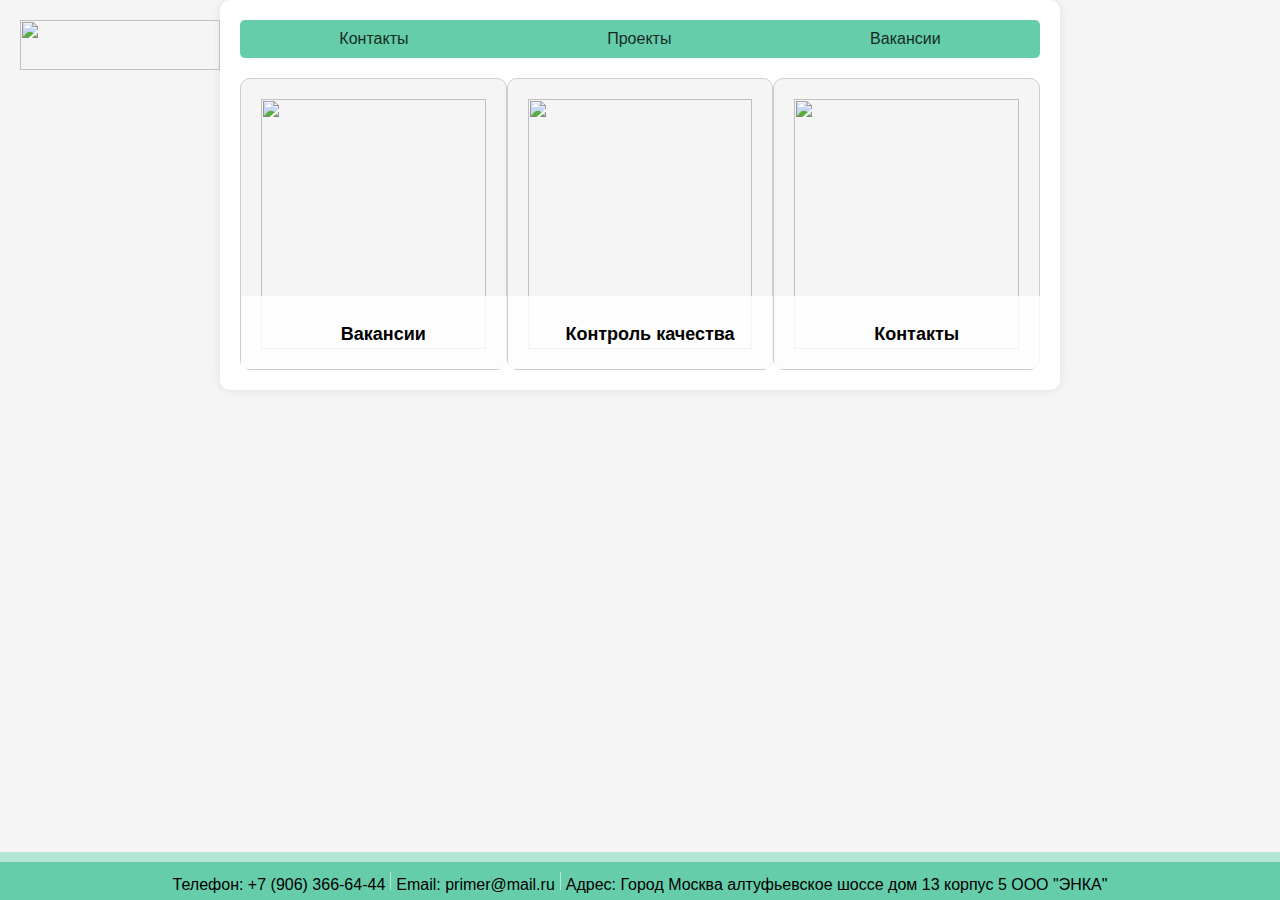
==== index.html @ 5d73c1eb "Add files via upload" ====
<!DOCTYPE html>
<html>

<head>
  <style>
    body {
      font-family: Arial, sans-serif;
      background-color: #f5f5f5;
      margin: 0;
      padding: 0;
    }

    .container {
      max-width: 800px;
      margin: 0 auto;
      padding: 20px;
      background-color: white;
      border-radius: 10px;
      box-shadow: 0 0 10px rgba(0, 0, 0, 0.1);
    }

    .tabs {
      display: flex;
      justify-content: space-around;
      background-color: #66cdaa;
      border-radius: 5px;
    }

    .dropdown {
      position: relative;
    }

    button {
      background-color: #66cdaa;
      color: black;
      border: none;
      padding: 10px 20px;
      text-align: center;
      display: inline-block;
      font-size: 16px;
      cursor: pointer;
      opacity: 0.8;
      border-radius: 5px;
    }

    button:hover {
      opacity: 1;
      background-color: #009a63;
    }

    ul {
      list-style-type: none;
      padding: 0;
    }

    ul li {
      background-color: rgba(102, 205, 170, 0.5);
      padding: 5px 10px;
      cursor: pointer;
    }

    ul li:hover {
      background-color: rgba(102, 205, 170, 0.7);
    }

    .dropdown-content {
      display: none;
      position: absolute;
      background-color: rgba(102, 205, 170, 0.8);
      min-width: 330px;
      box-shadow: 0 8px 16px 0 rgba(0, 0, 0, 0.3);
      z-index: 1;
      border-radius: 5px;
      animation-name: dropdownAnimation;
      animation-duration: 0.6s;
      animation-fill-mode: forwards;
      display: none;
    }

    .dropdown:hover .dropdown-content {
      display: block;
    }

    @keyframes dropdownAnimation {
      0% {
        opacity: 0;
        transform: translateY(-10px);
      }

      100% {
        opacity: 1;
        transform: translateY(0);
      }
    }

    .contacts {
      background-color: #66cdaa;
      color: black;
      width: 100%;
      text-align: center;
      position: fixed;
      bottom: 0;
      border-top: 10px solid rgba(255, 255, 255, 0.5);
      display: flex;
      justify-content: space-around;
    }

    .contact-info {
      padding: 10px;
      display: inline-block;
    }

    .divider {
      display: inline-block;
      height: 100%;
      width: 1px;
      background-color: rgba(255, 255, 255, 0.5);
      margin: 0 5px;
    }

    .logo {
      position: absolute;
      top: 20px;
      left: 20px;
    }

    .logo:hover {
      cursor: pointer;
    }

    .area {
      display: flex;
      justify-content: space-around;
      margin-top: 20px;
    }

    .area-item {
      width: 250px;
      height: 250px;
      background-color: #f5f5f5;
      border: 1px solid #ccc;
      border-radius: 10px;
      padding: 20px;
      cursor: pointer;
      position: relative;
    }

    .area-item:hover {
      background-color: #e5e5e5;
    }

    .area-item img {
      width: 100%;
      height: 100%;
      object-fit: cover;
    }

    .area-item-text {
      text-align: center;
      margin-top: 10px;
      background-color: rgba(255, 255, 255, 0.8);
      padding: 10px;
      position: absolute;
      bottom: 0;
      left: 0;
      width: 100%;
    }

    .area-item-text h3 {
      font-size: 18px;
      margin-bottom: 5px;
    }

    .area-item-text p {
      font-size: 14px;
    }
  </style>
</head>

<body>
  <div class="container">
    <a href="ENKA.html"><img src="ENKA_cr.jpg" class="logo" width="200px" height="50px"></a>
    <div class="tabs">
      <div class="dropdown">
        <button onclick="window.location.href='contacts.html'">Контакты</button>
        <div class="dropdown-content">
          <ul>
            <li>Контроль качества</li>
          </ul>
        </div>
      </div>

      <div class="dropdown">
        <button onclick="window.location.href='projects.html'">Проекты</button>
      </div>

      <div class="dropdown">
        <button onclick="window.location.href='job.html'">Вакансии</button>
      </div>
    </div>

    <div class="area">
      <div class="area-item" onclick="window.location.href='job.html'">
        <img src="job.jpg">
        <div class="area-item-text">
          <h3>Вакансии</h3>
		  <p></p>
        </div>
      </div>

      <div class="area-item" onclick="window.location.href='area2.html'">
        <img src="two.jpg">
        <div class="area-item-text">
          <h3>Контроль качества</h3>
		  <p></p>
        </div>
      </div>

      <div class="area-item" onclick="window.location.href='area3.html'">
        <img src="free.jpg">
        <div class="area-item-text">
          <h3>Контакты</h3>
          <p></p>
        </div>
      </div>
    </div>
  </div>
  <div class="contacts">
    <div class="contact-info">Телефон: +7 (906) 366-64-44<span class="divider"></span>Email: primer@mail.ru<span class="divider"></span>Адрес: Город Москва алтуфьевское шоссе дом 13 корпус 5 ООО "ЭНКА"</div>
  </div>
</body>

</html>
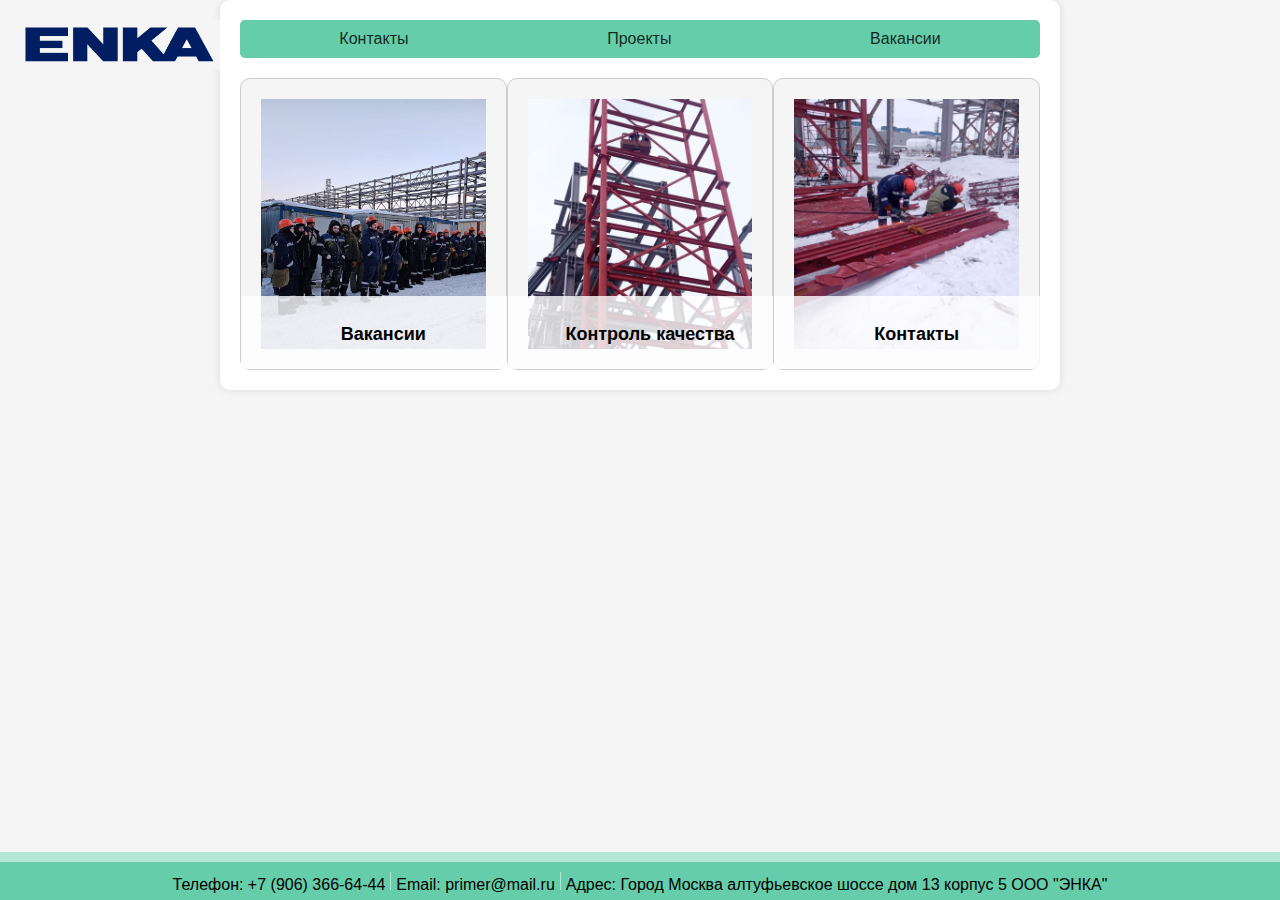
==== commit f9c2fda1: "Update index.html" ====
--- a/index.html
+++ b/index.html
@@ -179,7 +179,7 @@
 
 <body>
   <div class="container">
-    <a href="ENKA.html"><img src="ENKA_cr.jpg" class="logo" width="200px" height="50px"></a>
+    <a href="index.html"><img src="ENKA_cr.jpg" class="logo" width="200px" height="50px"></a>
     <div class="tabs">
       <div class="dropdown">
         <button onclick="window.location.href='contacts.html'">Контакты</button>
@@ -230,4 +230,4 @@
   </div>
 </body>
 
-</html>+</html>
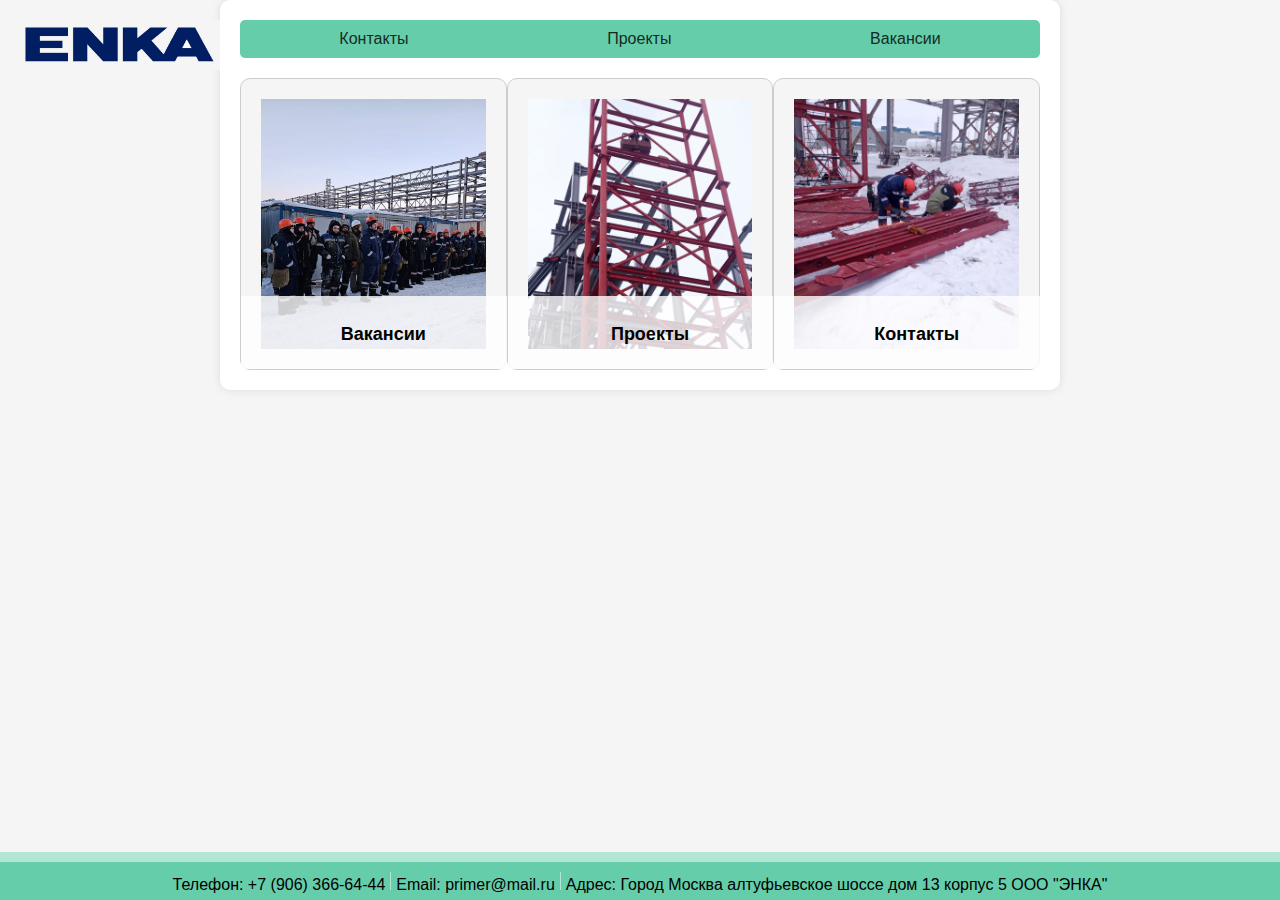
==== commit 2453bff4: "Add files via upload" ====
--- a/index.html
+++ b/index.html
@@ -1,180 +1,25 @@
 <!DOCTYPE html>
 <html>
-
 <head>
-  <style>
-    body {
-      font-family: Arial, sans-serif;
-      background-color: #f5f5f5;
-      margin: 0;
-      padding: 0;
+  <title>ЭНКА главная</title>
+  <script>
+    // Код JavaScript для определения типа устройства и загрузки соответствующего стиля CSS
+    const screenWidth = window.innerWidth;
+    let deviceType;
+    if (screenWidth >= 1024) {
+      deviceType = "desktop";
+    } else {
+      deviceType = "mobile";
     }
-
-    .container {
-      max-width: 800px;
-      margin: 0 auto;
-      padding: 20px;
-      background-color: white;
-      border-radius: 10px;
-      box-shadow: 0 0 10px rgba(0, 0, 0, 0.1);
+    const styleLink = document.createElement("link");
+    styleLink.rel = "stylesheet";
+    if (deviceType === "desktop") {
+      styleLink.href = "desktop.css";
+    } else {
+      styleLink.href = "mobile.css";
     }
-
-    .tabs {
-      display: flex;
-      justify-content: space-around;
-      background-color: #66cdaa;
-      border-radius: 5px;
-    }
-
-    .dropdown {
-      position: relative;
-    }
-
-    button {
-      background-color: #66cdaa;
-      color: black;
-      border: none;
-      padding: 10px 20px;
-      text-align: center;
-      display: inline-block;
-      font-size: 16px;
-      cursor: pointer;
-      opacity: 0.8;
-      border-radius: 5px;
-    }
-
-    button:hover {
-      opacity: 1;
-      background-color: #009a63;
-    }
-
-    ul {
-      list-style-type: none;
-      padding: 0;
-    }
-
-    ul li {
-      background-color: rgba(102, 205, 170, 0.5);
-      padding: 5px 10px;
-      cursor: pointer;
-    }
-
-    ul li:hover {
-      background-color: rgba(102, 205, 170, 0.7);
-    }
-
-    .dropdown-content {
-      display: none;
-      position: absolute;
-      background-color: rgba(102, 205, 170, 0.8);
-      min-width: 330px;
-      box-shadow: 0 8px 16px 0 rgba(0, 0, 0, 0.3);
-      z-index: 1;
-      border-radius: 5px;
-      animation-name: dropdownAnimation;
-      animation-duration: 0.6s;
-      animation-fill-mode: forwards;
-      display: none;
-    }
-
-    .dropdown:hover .dropdown-content {
-      display: block;
-    }
-
-    @keyframes dropdownAnimation {
-      0% {
-        opacity: 0;
-        transform: translateY(-10px);
-      }
-
-      100% {
-        opacity: 1;
-        transform: translateY(0);
-      }
-    }
-
-    .contacts {
-      background-color: #66cdaa;
-      color: black;
-      width: 100%;
-      text-align: center;
-      position: fixed;
-      bottom: 0;
-      border-top: 10px solid rgba(255, 255, 255, 0.5);
-      display: flex;
-      justify-content: space-around;
-    }
-
-    .contact-info {
-      padding: 10px;
-      display: inline-block;
-    }
-
-    .divider {
-      display: inline-block;
-      height: 100%;
-      width: 1px;
-      background-color: rgba(255, 255, 255, 0.5);
-      margin: 0 5px;
-    }
-
-    .logo {
-      position: absolute;
-      top: 20px;
-      left: 20px;
-    }
-
-    .logo:hover {
-      cursor: pointer;
-    }
-
-    .area {
-      display: flex;
-      justify-content: space-around;
-      margin-top: 20px;
-    }
-
-    .area-item {
-      width: 250px;
-      height: 250px;
-      background-color: #f5f5f5;
-      border: 1px solid #ccc;
-      border-radius: 10px;
-      padding: 20px;
-      cursor: pointer;
-      position: relative;
-    }
-
-    .area-item:hover {
-      background-color: #e5e5e5;
-    }
-
-    .area-item img {
-      width: 100%;
-      height: 100%;
-      object-fit: cover;
-    }
-
-    .area-item-text {
-      text-align: center;
-      margin-top: 10px;
-      background-color: rgba(255, 255, 255, 0.8);
-      padding: 10px;
-      position: absolute;
-      bottom: 0;
-      left: 0;
-      width: 100%;
-    }
-
-    .area-item-text h3 {
-      font-size: 18px;
-      margin-bottom: 5px;
-    }
-
-    .area-item-text p {
-      font-size: 14px;
-    }
-  </style>
+    document.head.appendChild(styleLink);
+  </script>
 </head>
 
 <body>
@@ -183,11 +28,6 @@
     <div class="tabs">
       <div class="dropdown">
         <button onclick="window.location.href='contacts.html'">Контакты</button>
-        <div class="dropdown-content">
-          <ul>
-            <li>Контроль качества</li>
-          </ul>
-        </div>
       </div>
 
       <div class="dropdown">
@@ -208,15 +48,15 @@
         </div>
       </div>
 
-      <div class="area-item" onclick="window.location.href='area2.html'">
+      <div class="area-item" onclick="window.location.href='projects.html'">
         <img src="two.jpg">
         <div class="area-item-text">
-          <h3>Контроль качества</h3>
+          <h3>Проекты</h3>
 		  <p></p>
         </div>
       </div>
 
-      <div class="area-item" onclick="window.location.href='area3.html'">
+      <div class="area-item" onclick="window.location.href='contacts.html'">
         <img src="free.jpg">
         <div class="area-item-text">
           <h3>Контакты</h3>
@@ -230,4 +70,4 @@
   </div>
 </body>
 
-</html>
+</html>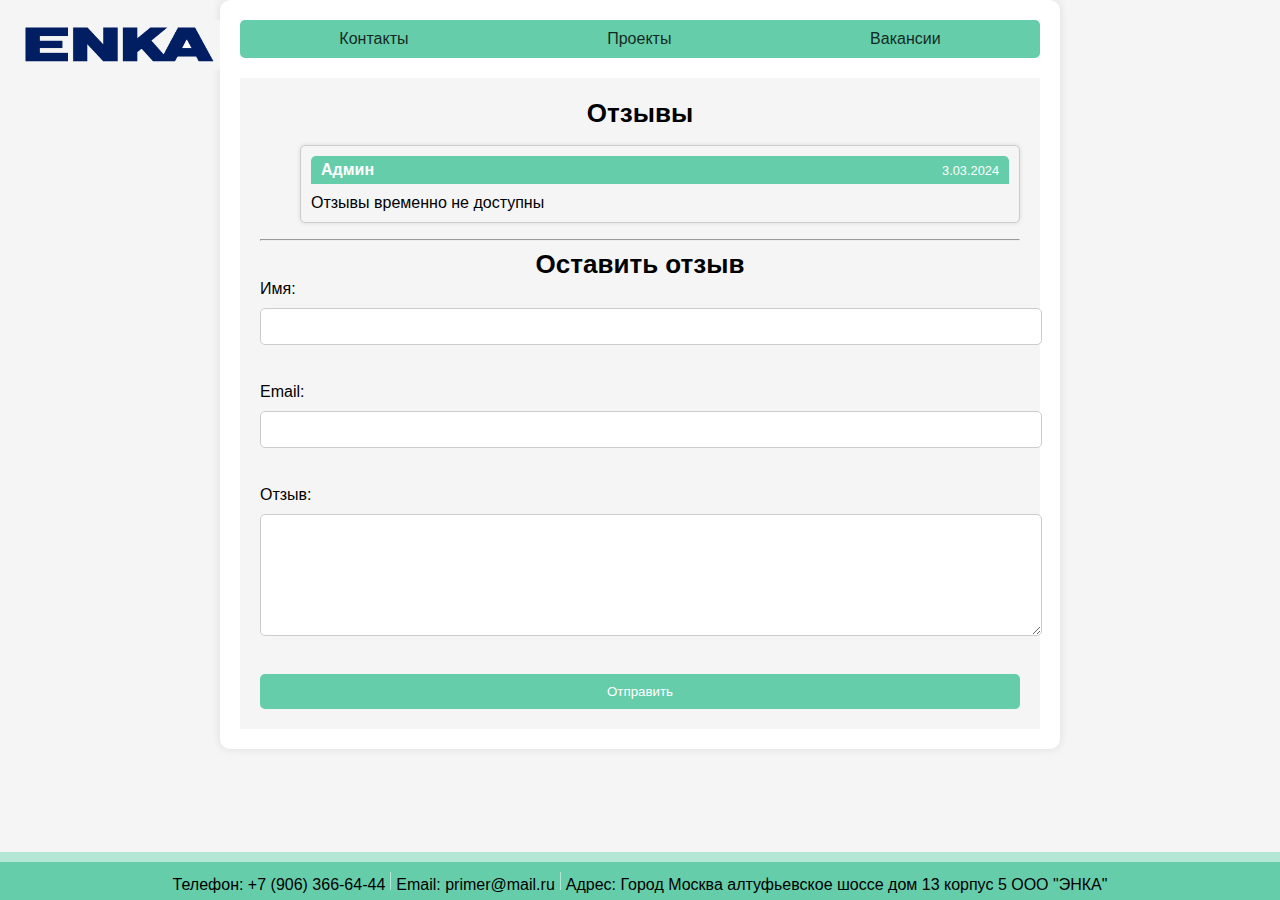
==== commit 023ae60d: "Add files via upload" ====
--- a/index.html
+++ b/index.html
@@ -19,6 +19,8 @@
       styleLink.href = "mobile.css";
     }
     document.head.appendChild(styleLink);
+	
+
   </script>
 </head>
 
@@ -39,30 +41,38 @@
       </div>
     </div>
 
-    <div class="area">
-      <div class="area-item" onclick="window.location.href='job.html'">
-        <img src="job.jpg">
-        <div class="area-item-text">
-          <h3>Вакансии</h3>
-		  <p></p>
-        </div>
-      </div>
+    <div class="reviews">
+      <h4>Отзывы</h4>
 
-      <div class="area-item" onclick="window.location.href='projects.html'">
-        <img src="two.jpg">
-        <div class="area-item-text">
-          <h3>Проекты</h3>
-		  <p></p>
-        </div>
-      </div>
+      <!-- Здесь будет отображаться список отзывов -->
+      <ul class="review-list">
+        <!-- Пример отзыва -->
+        <li class="review-item">
+          <div class="review-item-header">
+            <span class="review-item-name">Админ</span>
+            <span class="review-item-date">3.03.2024</span>
+          </div>
+          <div class="review-item-text">
+            Отзывы временно не доступны
+          </div>
+        </li>
+      </ul>
 
-      <div class="area-item" onclick="window.location.href='contacts.html'">
-        <img src="free.jpg">
-        <div class="area-item-text">
-          <h3>Контакты</h3>
-          <p></p>
-        </div>
-      </div>
+      <hr>
+
+       <h4>Оставить отзыв</h4>
+      <form id="review-form">
+        <label for="name">Имя:</label>
+        <input type="text" id="name" required>
+        <br>
+        <label for="email">Email:</label>
+        <input type="email" id="email" required>
+        <br>
+        <label for="review">Отзыв:</label>
+        <textarea id="review" rows="4" cols="50" required></textarea>
+        <br>
+        <input type="submit" value="Отправить">
+      </form>
     </div>
   </div>
   <div class="contacts">
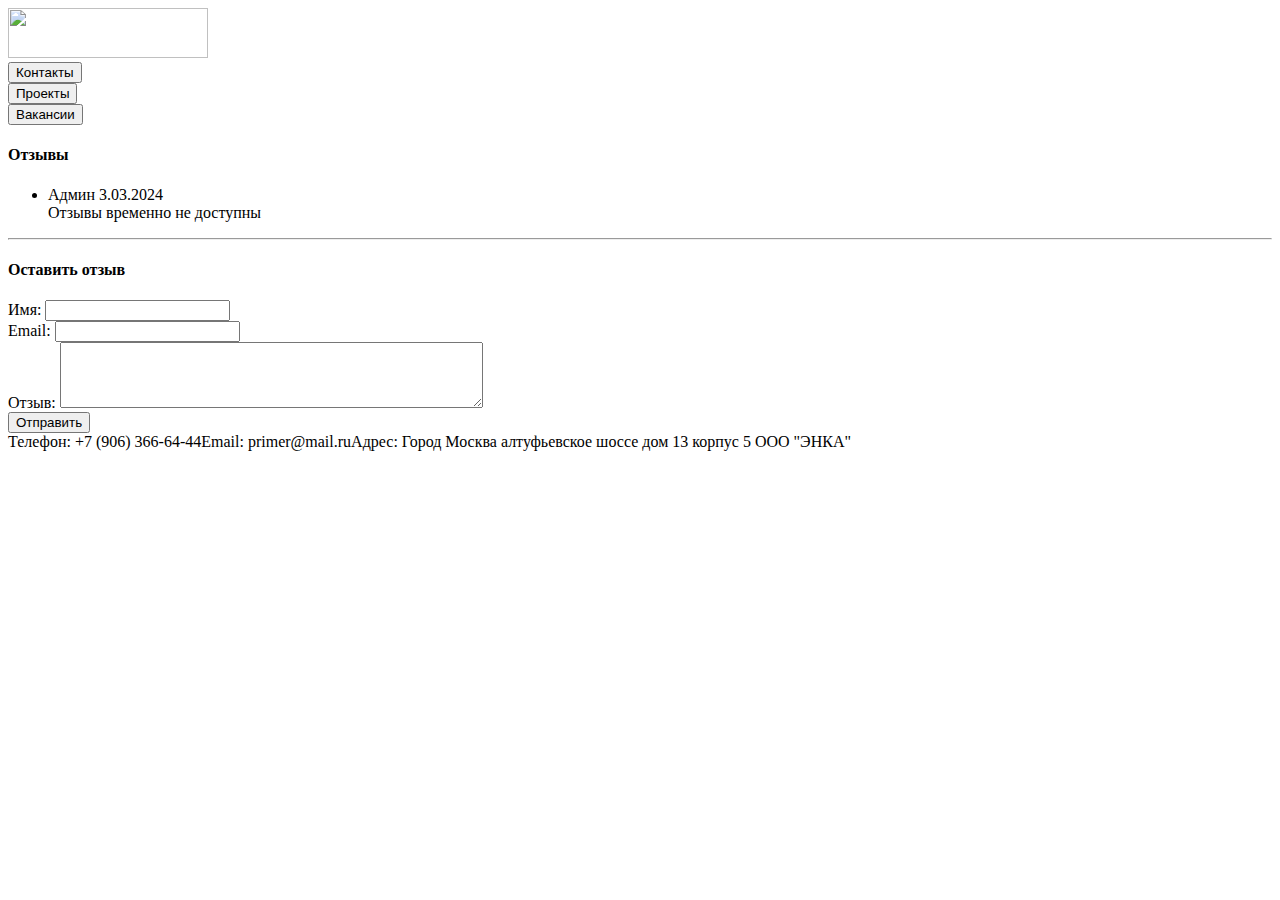
==== commit 0f021ee5: "Add files via upload" ====
--- a/index.html
+++ b/index.html
@@ -1,9 +1,9 @@
 <!DOCTYPE html>
 <html>
 <head>
-  <title>ЭНКА главная</title>
+  <title>ЭНКА</title>
+  <link rel="icon" href="IMG/ikona.jpg" type="image/x-icon">
   <script>
-    // Код JavaScript для определения типа устройства и загрузки соответствующего стиля CSS
     const screenWidth = window.innerWidth;
     let deviceType;
     if (screenWidth >= 1024) {
@@ -14,9 +14,9 @@
     const styleLink = document.createElement("link");
     styleLink.rel = "stylesheet";
     if (deviceType === "desktop") {
-      styleLink.href = "desktop.css";
+      styleLink.href = "CSS/desktop.css";
     } else {
-      styleLink.href = "mobile.css";
+      styleLink.href = "CSS/mobile.css";
     }
     document.head.appendChild(styleLink);
 	
@@ -26,7 +26,7 @@
 
 <body>
   <div class="container">
-    <a href="index.html"><img src="ENKA_cr.jpg" class="logo" width="200px" height="50px"></a>
+    <a href="index.html"><img src="IMG/ENKA_cr.jpg" class="logo" width="200px" height="50px"></a>
     <div class="tabs">
       <div class="dropdown">
         <button onclick="window.location.href='contacts.html'">Контакты</button>
